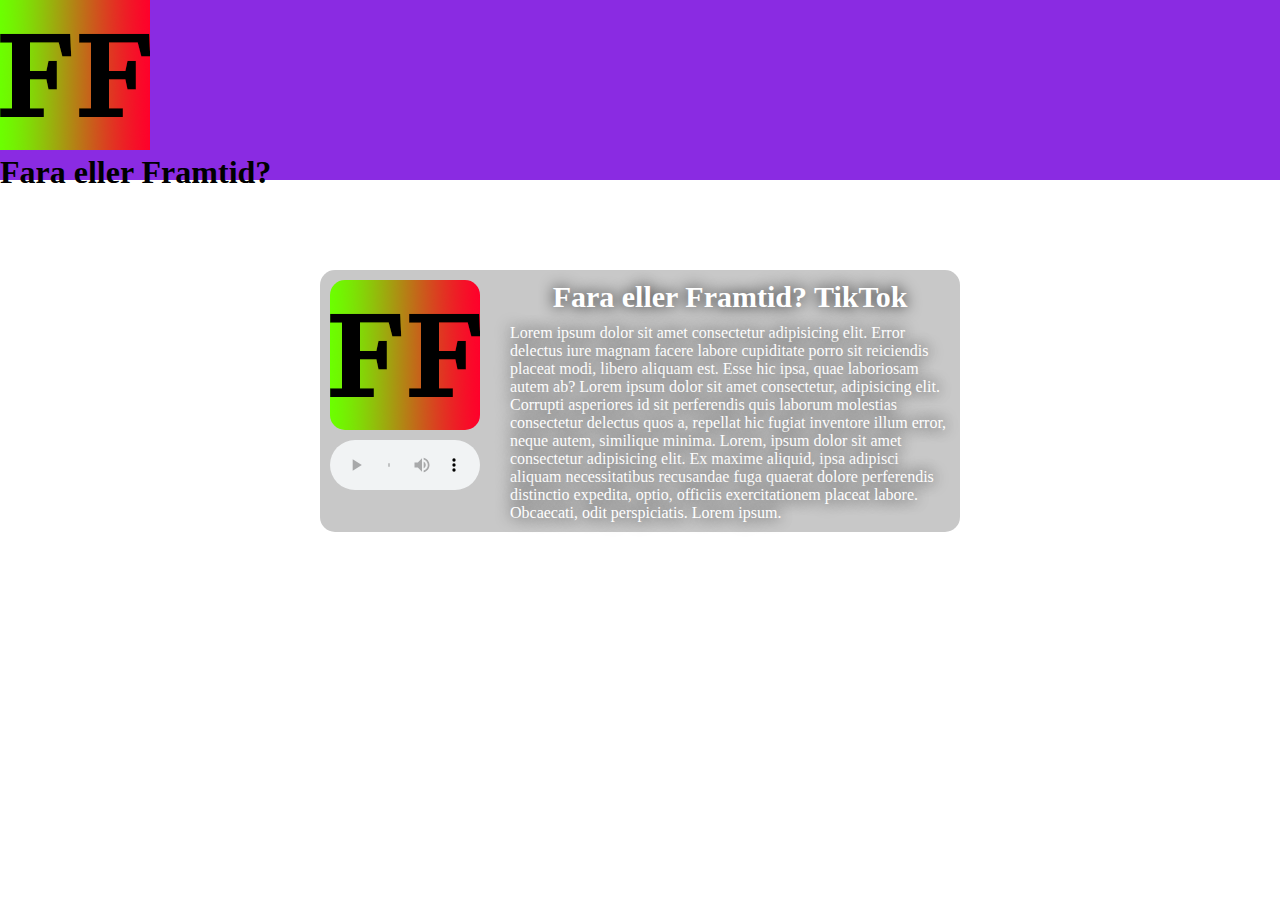
==== index.html @ cec76c28 "Fixade rutan" ====
<!DOCTYPE html>
<html lang="en">
  <head>
    <meta charset="UTF-8" />
    <meta http-equiv="X-UA-Compatible" content="IE=edge" />
    <meta name="viewport" content="width=device-width, initial-scale=1.0" />
    <title>Fara eller Framtid?</title>
    <link rel="stylesheet" href="/index.css" />
    <link rel="stylesheet" href="/index.js" />
    <link rel="icon" type="image/x-icon" href="/Logo.png" />
  </head>
  <body>
    <div class="header">
      <img src="/logo_large.png" alt="Logotyp" />
      <h1>Fara eller Framtid?</h1>
    </div>

    <div class="episode">
      <div class="episode_left">
        <img src="/logo_large.png" alt="Avsnittsbild" />
        <audio controls>
          <source src="/fara_eller_framtid_tiktok.mp3" type="audio/mpeg" />
        </audio>
      </div>
      <div class="episode_right">
        <h2>Fara eller Framtid? TikTok</h2>
        <p>
          Lorem ipsum dolor sit amet consectetur adipisicing elit. Error
          delectus iure magnam facere labore cupiditate porro sit reiciendis
          placeat modi, libero aliquam est. Esse hic ipsa, quae laboriosam autem
          ab? Lorem ipsum dolor sit amet consectetur, adipisicing elit. Corrupti
          asperiores id sit perferendis quis laborum molestias consectetur
          delectus quos a, repellat hic fugiat inventore illum error, neque
          autem, similique minima. Lorem, ipsum dolor sit amet consectetur
          adipisicing elit. Ex maxime aliquid, ipsa adipisci aliquam
          necessitatibus recusandae fuga quaerat dolore perferendis distinctio
          expedita, optio, officiis exercitationem placeat labore. Obcaecati,
          odit perspiciatis. Lorem ipsum.
        </p>
      </div>
    </div>

    <!-- <div class="collection-hero-banner" style=""><div class="collection-hero-color-overlay" style="background-color:#000000">
            </div><div class="hero-radial-overlay"></div><div class="collection-hero-banner-content ">
                <div class="collection-hero-image-container">
                    <a style="cursor:pointer" class="collection-hero-image" href="">
                        <div class="_1DW9L hero-image-loader">
                            <noscript><img alt="" src="" /></noscript><img alt="" class="_1bypR" src="">
                        </div></a></div><div class="hero-show-info "><div class="collection-hero-view">
                            <a hresf=""><h1>Fara eller Framtid? TikTok</h1></a>
                            <div class="truncated-paragraph "><p>Wild Thing is a long-form, narrative podcast about the obsessions that capture our imaginations. 
                            This sound-rich and deeply reported show examines the relationship between science and society—that point where scientific inquiry 
                            collides with our very human desire to find answers, even when there are </p></div></div><div class="hero-buttons-container">
    <div class="hero-show-buttons "><button class="play-button-component play-button"><div class="play-button-content"><span><div class="play-image"><div></div></div></div></button><a class="hero-button-solid"></a></div> -->
  </body>
</html>
---- index.css ----
* {
  padding: 0;
  margin: 0;
}

b {
}

.header {
  background-color: blueviolet;
  width: 100vw;
  height: 20vh;
}

.episode {
  display: flex;
  flex-wrap: wrap;
  flex-direction: row;
  margin: 10vh auto;
  width: 50vw;
  background-color: rgb(200, 200, 200);
  border-radius: 15px;
}

.episode_left {
  display: flex;
  flex-wrap: wrap;
  flex-direction: column;
  float: left;
  margin: 10px;
}

.episode_left img {
  width: 150px;
  border-radius: 15px;
}

.episode_left audio {
  height: 50px;
  margin: 10px 10px 10px 0px;
  width: 150px;
  border-radius: 5px;
  font-weight: 700;
  font-size: 15px;
}

.episode_right {
  flex: 50%;
  padding: 10px;
  text-shadow: 0 0 15px black;
}

.episode_right h2 {
  text-align: center;
  font-size: 30px;
  color: white;
}

.episode_right p {
  margin-top: 10px;
  color: white;
}

/* .collection-hero-banner {
    position: relative;
    margin-top: 30px;
    min-height: 350px;
    z-index: 50;
    background-size: 100%;
    background-position: 50%;
    width: 100%;
    display: flex;
    justify-content: center;
    padding: 110px 0;
}

.collection-hero-banner img {
    float: left; 
    padding-right: 5vw;
} */
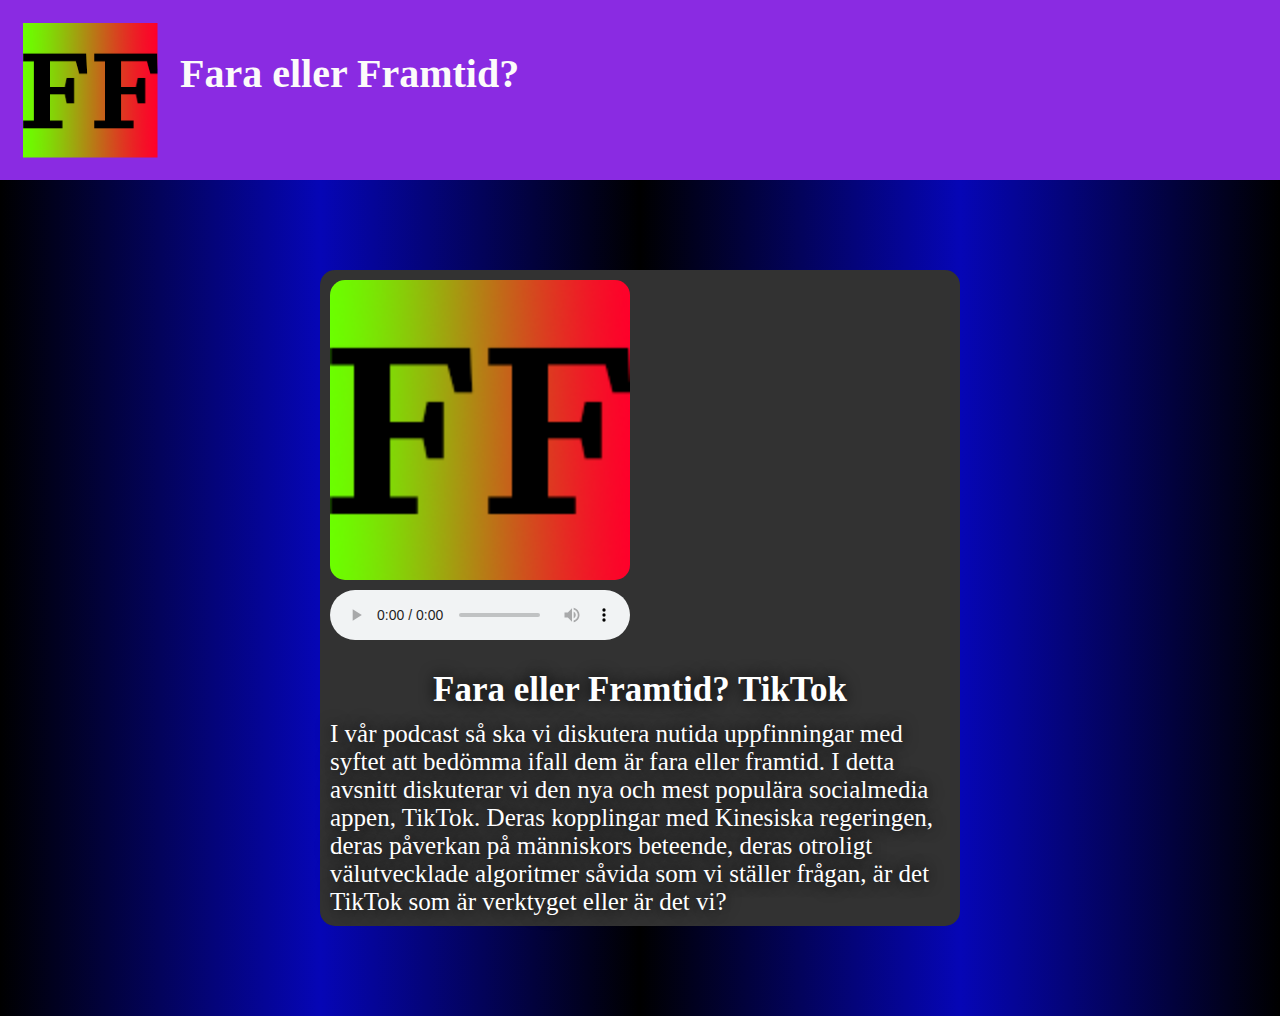
==== commit 4a1e4e0d: "Experimenterat med några färger för bakgrunden och headern. Hjälpte till axel med omformateringen av" ====
--- a/index.html
+++ b/index.html
@@ -12,8 +12,10 @@
   <body>
     <div class="header">
       <img src="/logo_large.png" alt="Logotyp" />
-      <h1>Fara eller Framtid?</h1>
+      <a><h1>Fara eller Framtid?</h1></a>
     </div>
+
+      
 
     <div class="episode">
       <div class="episode_left">
@@ -25,32 +27,11 @@
       <div class="episode_right">
         <h2>Fara eller Framtid? TikTok</h2>
         <p>
-          Lorem ipsum dolor sit amet consectetur adipisicing elit. Error
-          delectus iure magnam facere labore cupiditate porro sit reiciendis
-          placeat modi, libero aliquam est. Esse hic ipsa, quae laboriosam autem
-          ab? Lorem ipsum dolor sit amet consectetur, adipisicing elit. Corrupti
-          asperiores id sit perferendis quis laborum molestias consectetur
-          delectus quos a, repellat hic fugiat inventore illum error, neque
-          autem, similique minima. Lorem, ipsum dolor sit amet consectetur
-          adipisicing elit. Ex maxime aliquid, ipsa adipisci aliquam
-          necessitatibus recusandae fuga quaerat dolore perferendis distinctio
-          expedita, optio, officiis exercitationem placeat labore. Obcaecati,
-          odit perspiciatis. Lorem ipsum.
+          I vår podcast så ska vi diskutera nutida uppfinningar med syftet att bedömma ifall dem är fara eller framtid. I detta avsnitt diskuterar vi den nya och mest populära socialmedia appen, TikTok. Deras kopplingar med Kinesiska regeringen, deras påverkan på människors beteende, deras otroligt välutvecklade algoritmer såvida som vi ställer frågan, är det TikTok som är verktyget eller är det vi?
         </p>
       </div>
     </div>
 
-    <!-- <div class="collection-hero-banner" style=""><div class="collection-hero-color-overlay" style="background-color:#000000">
-            </div><div class="hero-radial-overlay"></div><div class="collection-hero-banner-content ">
-                <div class="collection-hero-image-container">
-                    <a style="cursor:pointer" class="collection-hero-image" href="">
-                        <div class="_1DW9L hero-image-loader">
-                            <noscript><img alt="" src="" /></noscript><img alt="" class="_1bypR" src="">
-                        </div></a></div><div class="hero-show-info "><div class="collection-hero-view">
-                            <a hresf=""><h1>Fara eller Framtid? TikTok</h1></a>
-                            <div class="truncated-paragraph "><p>Wild Thing is a long-form, narrative podcast about the obsessions that capture our imaginations. 
-                            This sound-rich and deeply reported show examines the relationship between science and society—that point where scientific inquiry 
-                            collides with our very human desire to find answers, even when there are </p></div></div><div class="hero-buttons-container">
-    <div class="hero-show-buttons "><button class="play-button-component play-button"><div class="play-button-content"><span><div class="play-image"><div></div></div></div></button><a class="hero-button-solid"></a></div> -->
+    
   </body>
 </html>
--- a/index.css
+++ b/index.css
@@ -3,14 +3,35 @@
   margin: 0;
 }
 
-b {
+
+
+body {
+  background: linear-gradient(to right, black, rgb(6, 6, 182), black,rgb(6, 6, 182), black);;
 }
 
 .header {
   background-color: blueviolet;
   width: 100vw;
   height: 20vh;
+  display: flex;
+  flex-wrap: wrap;
+  flex-direction: row;
+  
+
 }
+.header img {
+  height: 15vh;  
+  padding: 2.5vh;
+  border-radius: 1vh;
+}
+h1 {
+  padding-top: 50px;
+  font-size: 40px;
+  color: rgb(252, 251, 250);
+}
+
+
+
 
 .episode {
   display: flex;
@@ -18,8 +39,9 @@
   flex-direction: row;
   margin: 10vh auto;
   width: 50vw;
-  background-color: rgb(200, 200, 200);
+  background-color: rgb(50, 50, 50);
   border-radius: 15px;
+  z-index: 2;
 }
 
 .episode_left {
@@ -31,14 +53,14 @@
 }
 
 .episode_left img {
-  width: 150px;
+  width: 300px;
   border-radius: 15px;
 }
 
 .episode_left audio {
   height: 50px;
   margin: 10px 10px 10px 0px;
-  width: 150px;
+  width: 300px;
   border-radius: 5px;
   font-weight: 700;
   font-size: 15px;
@@ -52,29 +74,14 @@
 
 .episode_right h2 {
   text-align: center;
-  font-size: 30px;
+  font-size: 35px;
   color: white;
 }
 
 .episode_right p {
+  font-size: 25px;
   margin-top: 10px;
   color: white;
 }
 
-/* .collection-hero-banner {
-    position: relative;
-    margin-top: 30px;
-    min-height: 350px;
-    z-index: 50;
-    background-size: 100%;
-    background-position: 50%;
-    width: 100%;
-    display: flex;
-    justify-content: center;
-    padding: 110px 0;
-}
 
-.collection-hero-banner img {
-    float: left; 
-    padding-right: 5vw;
-} */
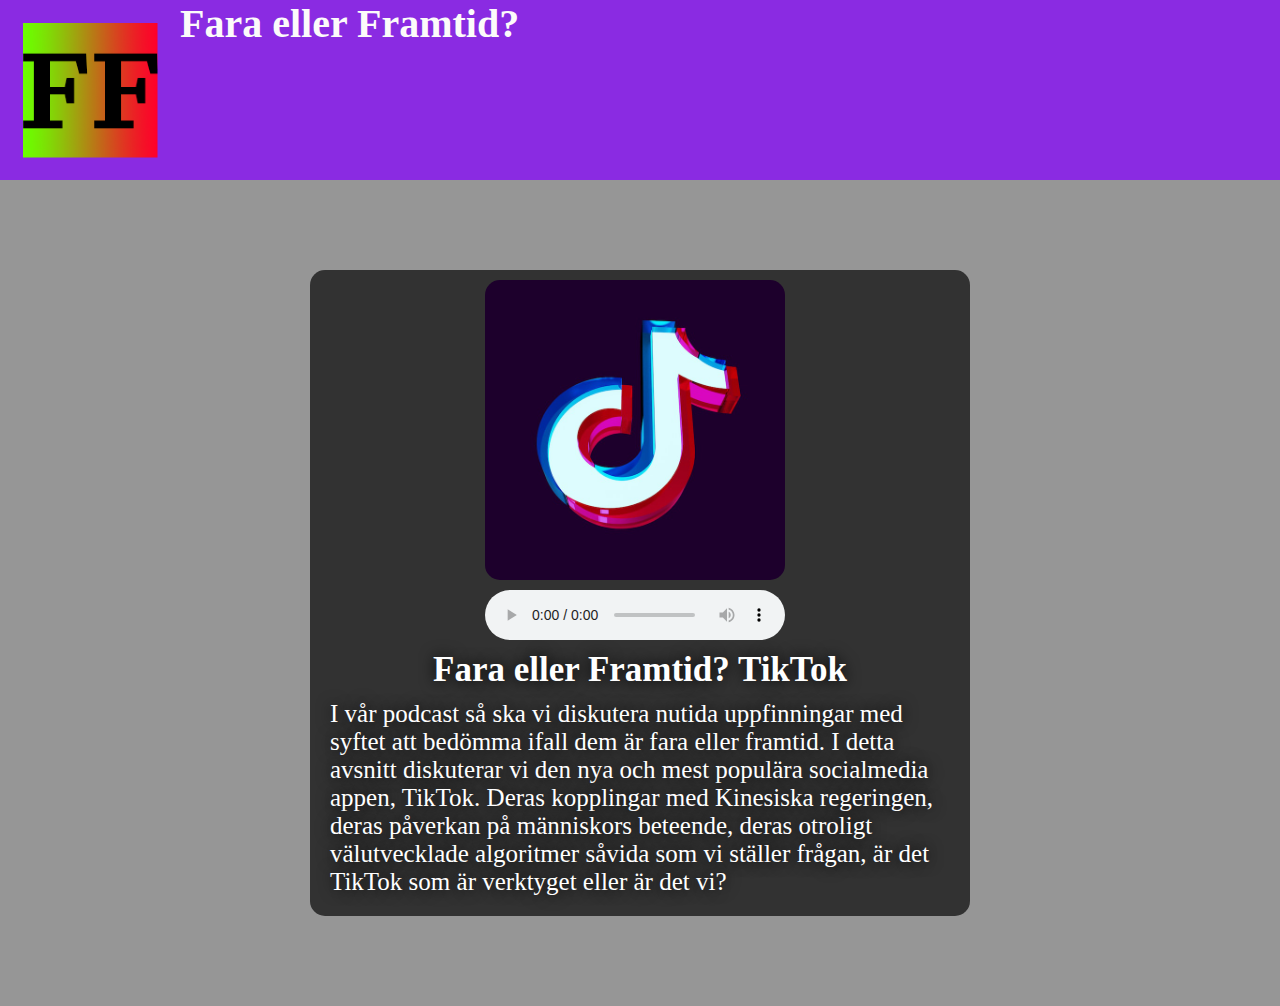
==== commit f02d5ad0: "Responsivity and new image" ====
--- a/index.html
+++ b/index.html
@@ -1,37 +1,40 @@
 <!DOCTYPE html>
-<html lang="en">
+<html lang="sv">
   <head>
     <meta charset="UTF-8" />
     <meta http-equiv="X-UA-Compatible" content="IE=edge" />
     <meta name="viewport" content="width=device-width, initial-scale=1.0" />
     <title>Fara eller Framtid?</title>
-    <link rel="stylesheet" href="/index.css" />
-    <link rel="stylesheet" href="/index.js" />
-    <link rel="icon" type="image/x-icon" href="/Logo.png" />
+    <link rel="stylesheet" href="css/style.css" />
+    <link rel="icon" type="image/x-icon" href="images/logo_small.png" />
   </head>
   <body>
+    <!--Header-->
     <div class="header">
-      <img src="/logo_large.png" alt="Logotyp" />
-      <a><h1>Fara eller Framtid?</h1></a>
+      <img src="images/logo_large.png" alt="Logotyp" />
+      <h1>Fara eller Framtid?</h1>
     </div>
-
-      
-
+    <!--Avsnitt 1-->
     <div class="episode">
       <div class="episode_left">
-        <img src="/logo_large.png" alt="Avsnittsbild" />
+        <!--Bild och Uppspelning av ljudfil för avsnitt 1-->
+        <img src="images/tiktok_image_large.jpg" alt="Avsnittsbild" />
         <audio controls>
-          <source src="/fara_eller_framtid_tiktok.mp3" type="audio/mpeg" />
+          <source src="audio/audio_tiktok.mp3" type="audio/mpeg" />
         </audio>
       </div>
+      <!--Titel och beskrivning för avsnitt 1-->
       <div class="episode_right">
         <h2>Fara eller Framtid? TikTok</h2>
         <p>
-          I vår podcast så ska vi diskutera nutida uppfinningar med syftet att bedömma ifall dem är fara eller framtid. I detta avsnitt diskuterar vi den nya och mest populära socialmedia appen, TikTok. Deras kopplingar med Kinesiska regeringen, deras påverkan på människors beteende, deras otroligt välutvecklade algoritmer såvida som vi ställer frågan, är det TikTok som är verktyget eller är det vi?
+          I vår podcast så ska vi diskutera nutida uppfinningar med syftet att
+          bedömma ifall dem är fara eller framtid. I detta avsnitt diskuterar vi
+          den nya och mest populära socialmedia appen, TikTok. Deras kopplingar
+          med Kinesiska regeringen, deras påverkan på människors beteende, deras
+          otroligt välutvecklade algoritmer såvida som vi ställer frågan, är det
+          TikTok som är verktyget eller är det vi?
         </p>
       </div>
     </div>
-
-    
   </body>
 </html>
--- a/css/style.css
+++ b/css/style.css
@@ -0,0 +1,83 @@
+* {
+  padding: 0;
+  margin: 0;
+}
+
+body {
+  background-color: rgb(150, 150, 150);
+}
+
+.header {
+  background-color: blueviolet;
+  width: 100vw;
+  height: 20vh;
+  display: flex;
+  flex-wrap: nowrap;
+  flex-direction: row;
+}
+
+.header img {
+  height: 15vh;
+  padding: 2.5vh;
+  border-radius: 1vh;
+}
+
+h1 {
+  font-size: 40px;
+  color: rgb(252, 251, 250);
+}
+
+.episode {
+  display: flex;
+  flex-wrap: wrap;
+  flex-direction: row;
+  margin: 10vh auto;
+  width: 50vw;
+  background-color: rgb(50, 50, 50);
+  border-radius: 15px;
+  padding: 10px;
+}
+
+.episode_left {
+  display: flex;
+  flex-wrap: wrap;
+  flex-direction: column;
+  float: left;
+  max-width: 50vw;
+  margin: auto;
+}
+
+.episode_left img {
+  max-width: 50vw;
+  max-height: 50vw;
+  width: 300px;
+  border-radius: 15px;
+}
+
+.episode_left audio {
+  height: 50px;
+  margin: 10px 10px 0px 0px;
+  width: 300px;
+  max-width: 50vw;
+  border-radius: 5px;
+  font-weight: 700;
+  font-size: 15px;
+}
+
+.episode_right {
+  flex: 50%;
+  padding: 10px;
+  text-shadow: 0 0 15px black;
+}
+
+.episode_right h2 {
+  text-align: center;
+  font-size: 35px;
+  color: white;
+}
+
+.episode_right p {
+  font-size: 25px;
+  margin-top: 10px;
+  color: white;
+}
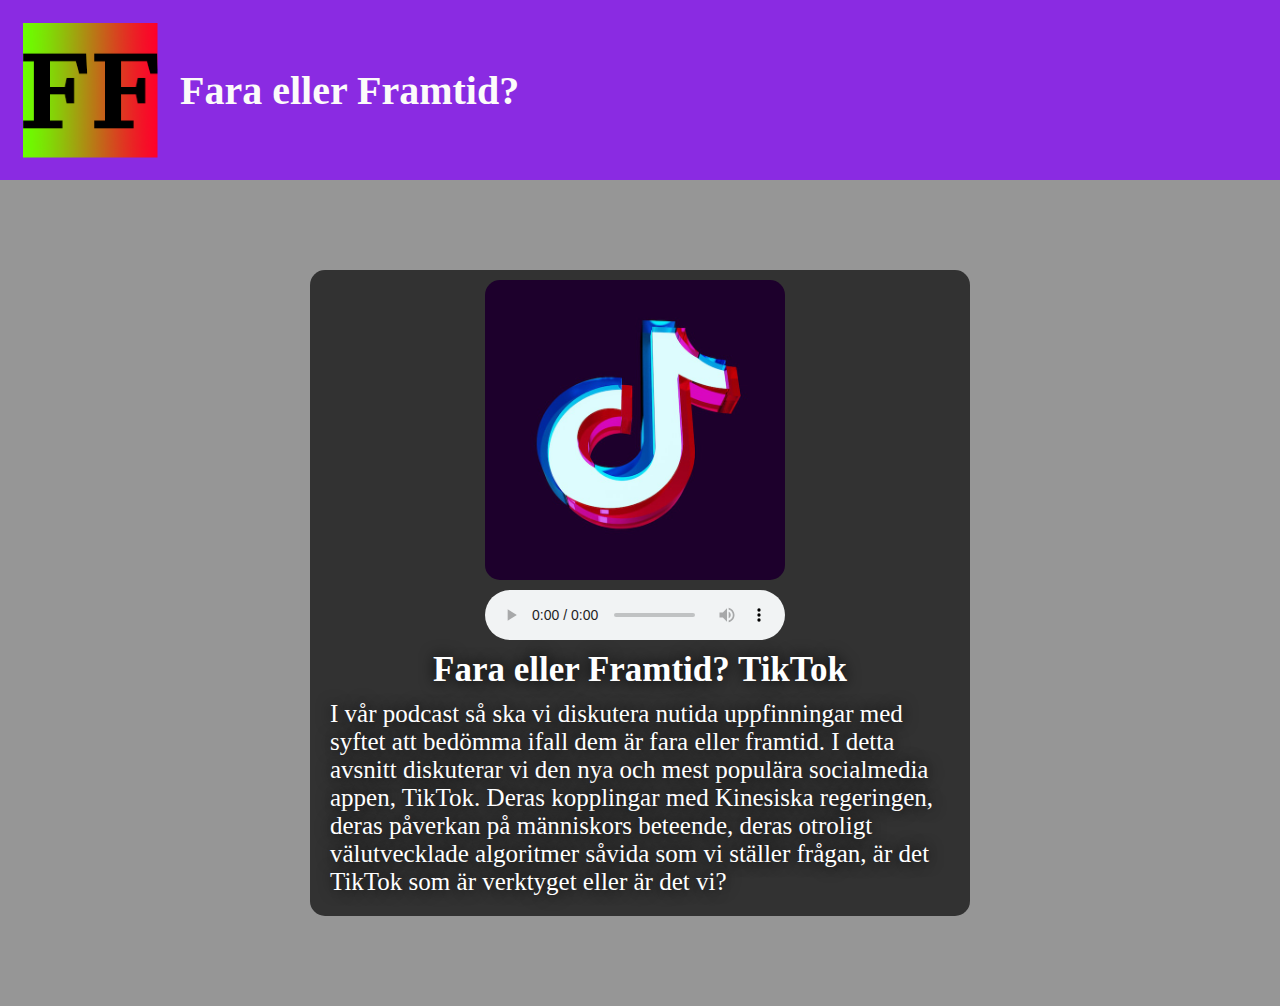
==== commit 63d0360e: "Vi modifierade så att den inte går sönder på zoom som är mindre än 500%" ====
--- a/index.html
+++ b/index.html
@@ -1,26 +1,28 @@
 <!DOCTYPE html>
 <html lang="sv">
   <head>
-    <meta charset="UTF-8" />
-    <meta http-equiv="X-UA-Compatible" content="IE=edge" />
-    <meta name="viewport" content="width=device-width, initial-scale=1.0" />
+    <meta charset="UTF-8" >
+    <meta http-equiv="X-UA-Compatible" content="IE=edge" >
+    <meta name="viewport" content="width=device-width, initial-scale=1.0" >
     <title>Fara eller Framtid?</title>
-    <link rel="stylesheet" href="css/style.css" />
-    <link rel="icon" type="image/x-icon" href="images/logo_small.png" />
+    <link rel="stylesheet" href="css/style.css" >
+    <link rel="icon" type="image/x-icon" href="images/logo_small.png" >
   </head>
   <body>
     <!--Header-->
     <div class="header">
-      <img src="images/logo_large.png" alt="Logotyp" />
+      <div class="title">
+      <img src="images/logo_large.png" alt="Logotyp" >
       <h1>Fara eller Framtid?</h1>
+      </div>
     </div>
     <!--Avsnitt 1-->
     <div class="episode">
       <div class="episode_left">
         <!--Bild och Uppspelning av ljudfil för avsnitt 1-->
-        <img src="images/tiktok_image_large.jpg" alt="Avsnittsbild" />
+        <img src="images/tiktok_image_large.jpg" alt="Avsnittsbild" >
         <audio controls>
-          <source src="audio/audio_tiktok.mp3" type="audio/mpeg" />
+          <source src="audio/audio_tiktok.mp3" type="audio/mpeg" >
         </audio>
       </div>
       <!--Titel och beskrivning för avsnitt 1-->
--- a/css/style.css
+++ b/css/style.css
@@ -11,20 +11,27 @@
   background-color: blueviolet;
   width: 100vw;
   height: 20vh;
-  display: flex;
-  flex-wrap: nowrap;
-  flex-direction: row;
+  text-align: center;
 }
 
 .header img {
   height: 15vh;
   padding: 2.5vh;
   border-radius: 1vh;
+  float: left;
+}
+
+.title {
+  display: flex;
+  flex-wrap: nowrap;
+  flex-direction: row;
 }
 
 h1 {
   font-size: 40px;
   color: rgb(252, 251, 250);
+  float: left;
+  margin: auto 0;
 }
 
 .episode {
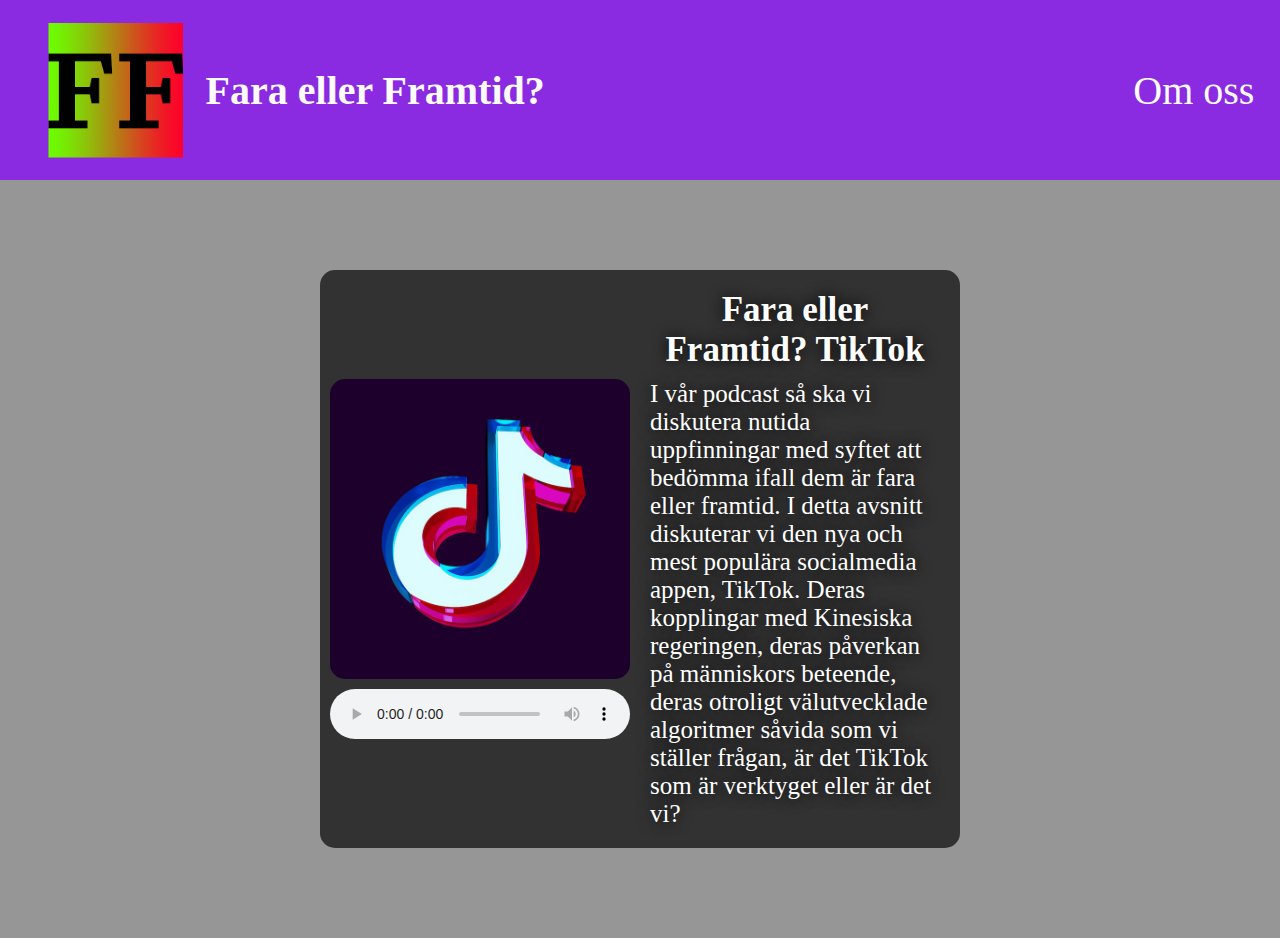
==== commit f2fba39b: "Kontaktinformation & Om oss" ====
--- a/index.html
+++ b/index.html
@@ -10,33 +10,36 @@
   </head>
   <body>
     <!--Header-->
-    <div class="header">
-      <div class="title">
-      <img src="images/logo_large.png" alt="Logotyp" >
-      <h1>Fara eller Framtid?</h1>
+    <header>
+      <div>
+        <img src="images/logo_large.png" alt="Logotyp" >
+        <h1>Fara eller Framtid?</h1>
       </div>
-    </div>
-    <!--Avsnitt 1-->
-    <div class="episode">
-      <div class="episode_left">
-        <!--Bild och Uppspelning av ljudfil för avsnitt 1-->
-        <img src="images/tiktok_image_large.jpg" alt="Avsnittsbild" >
-        <audio controls>
-          <source src="audio/audio_tiktok.mp3" type="audio/mpeg" >
-        </audio>
+      <a href="om_oss/">Om oss</a>
+    </header>
+    <main>
+      <!--Avsnitt 1-->
+      <div class="episode">
+        <div class="episode_left">
+          <!--Bild och Uppspelning av ljudfil för avsnitt 1-->
+          <img src="images/tiktok_image_large.jpg" alt="Avsnittsbild" >
+          <audio controls>
+            <source src="audio/audio_tiktok.mp3" type="audio/mpeg" >
+          </audio>
+        </div>
+        <!--Titel och beskrivning för avsnitt 1-->
+        <div class="episode_right">
+          <h2>Fara eller Framtid? TikTok</h2>
+          <p>
+            I vår podcast så ska vi diskutera nutida uppfinningar med syftet att
+            bedömma ifall dem är fara eller framtid. I detta avsnitt diskuterar
+            vi den nya och mest populära socialmedia appen, TikTok. Deras
+            kopplingar med Kinesiska regeringen, deras påverkan på människors
+            beteende, deras otroligt välutvecklade algoritmer såvida som vi
+            ställer frågan, är det TikTok som är verktyget eller är det vi?
+          </p>
+        </div>
       </div>
-      <!--Titel och beskrivning för avsnitt 1-->
-      <div class="episode_right">
-        <h2>Fara eller Framtid? TikTok</h2>
-        <p>
-          I vår podcast så ska vi diskutera nutida uppfinningar med syftet att
-          bedömma ifall dem är fara eller framtid. I detta avsnitt diskuterar vi
-          den nya och mest populära socialmedia appen, TikTok. Deras kopplingar
-          med Kinesiska regeringen, deras påverkan på människors beteende, deras
-          otroligt välutvecklade algoritmer såvida som vi ställer frågan, är det
-          TikTok som är verktyget eller är det vi?
-        </p>
-      </div>
-    </div>
+    </main>
   </body>
 </html>
--- a/css/style.css
+++ b/css/style.css
@@ -1,37 +1,45 @@
 * {
   padding: 0;
   margin: 0;
+  box-sizing: border-box;
 }
 
 body {
   background-color: rgb(150, 150, 150);
 }
 
-.header {
+header {
   background-color: blueviolet;
   width: 100vw;
   height: 20vh;
-  text-align: center;
-}
-
-.header img {
-  height: 15vh;
-  padding: 2.5vh;
-  border-radius: 1vh;
-  float: left;
-}
-
-.title {
+  align-items: center;
   display: flex;
+  flex-direction: row;
   flex-wrap: nowrap;
-  flex-direction: row;
-}
-
-h1 {
-  font-size: 40px;
-  color: rgb(252, 251, 250);
-  float: left;
-  margin: auto 0;
+  justify-content: space-between;
+  padding: 2vw;
+  & > div {
+    align-items: center;
+    display: flex;
+    flex-direction: row;
+    & > img {
+      height: 20vh;
+      padding: 2.5vh;
+      border-radius: 1vh;
+    }
+    & > h1 {
+      font-size: 40px;
+      color: rgb(252, 251, 250);
+    }
+  }
+  & > a {
+    font-size: 40px;
+    text-decoration: none;
+    color: rgb(252, 251, 250);
+    &:hover {
+      text-decoration: underline;
+    }
+  }
 }
 
 .episode {
